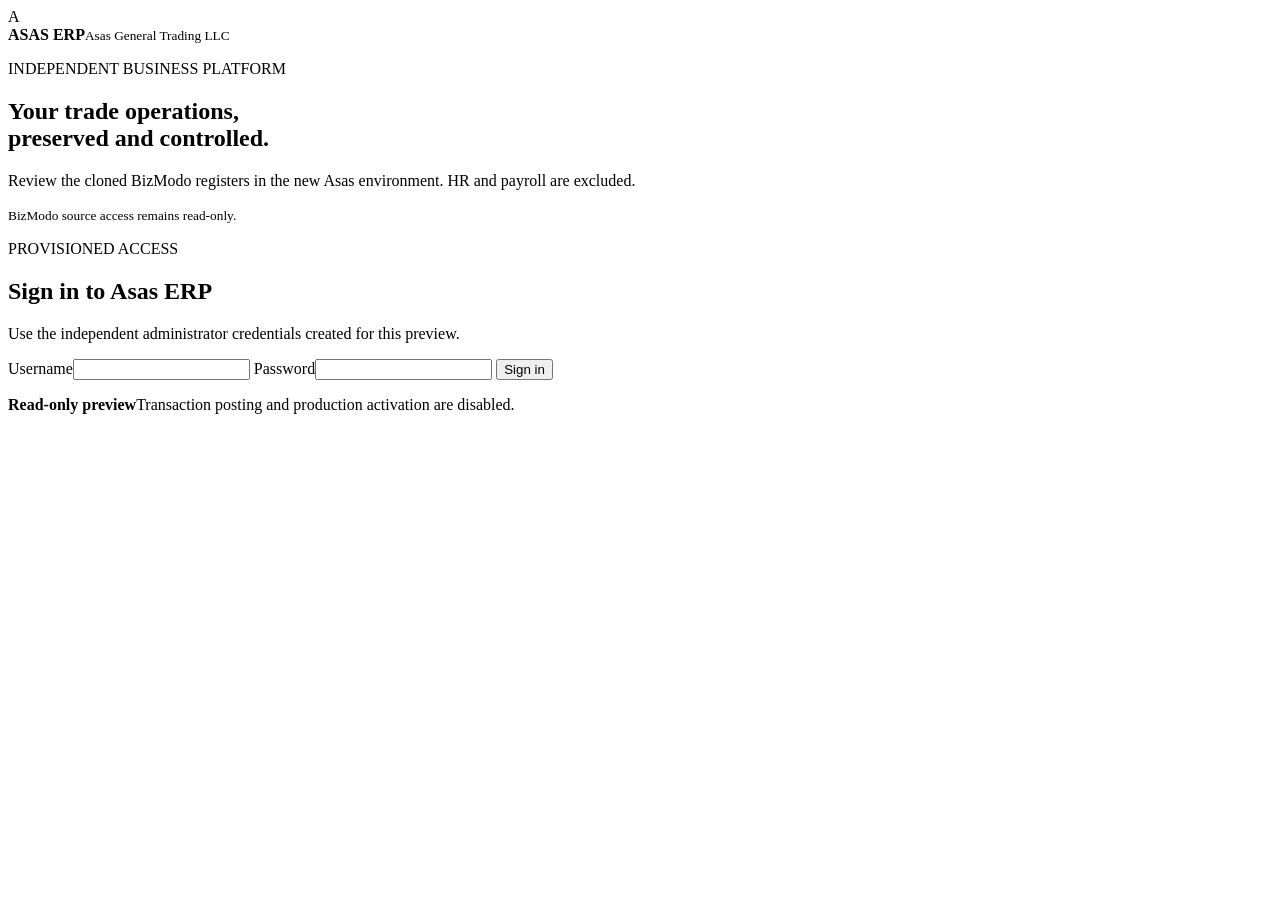
==== src/klen_clone/static/asas-login.html @ 8fce21ee "Initial enterprise ERP clone foundation" ====
<!doctype html>
<html lang="en">
<head>
  <meta charset="utf-8">
  <meta name="viewport" content="width=device-width,initial-scale=1">
  <title>Sign in | Asas ERP</title>
  <link rel="stylesheet" href="/static/asas-login.css">
</head>
<body>
  <main class="login-shell">
    <section class="identity">
      <div class="brand"><span>A</span><div><b>ASAS ERP</b><small>Asas General Trading LLC</small></div></div>
      <div><p>INDEPENDENT BUSINESS PLATFORM</p><h1>Your trade operations,<br>preserved and controlled.</h1><p class="copy">Review the cloned BizModo registers in the new Asas environment. HR and payroll are excluded.</p></div>
      <small>BizModo source access remains read-only.</small>
    </section>
    <section class="form-side">
      <form id="login-form" autocomplete="on">
        <p class="eyebrow">PROVISIONED ACCESS</p>
        <h2>Sign in to Asas ERP</h2>
        <p class="intro">Use the independent administrator credentials created for this preview.</p>
        <label>Username<input id="username" name="username" autocomplete="username" required></label>
        <label>Password<input id="password" name="password" type="password" autocomplete="current-password" required></label>
        <button type="submit">Sign in</button>
        <p id="error" class="error" role="alert"></p>
        <div class="safety"><b>Read-only preview</b><span>Transaction posting and production activation are disabled.</span></div>
      </form>
    </section>
  </main>
  <script src="/static/asas-login.js" defer></script>
</body>
</html>
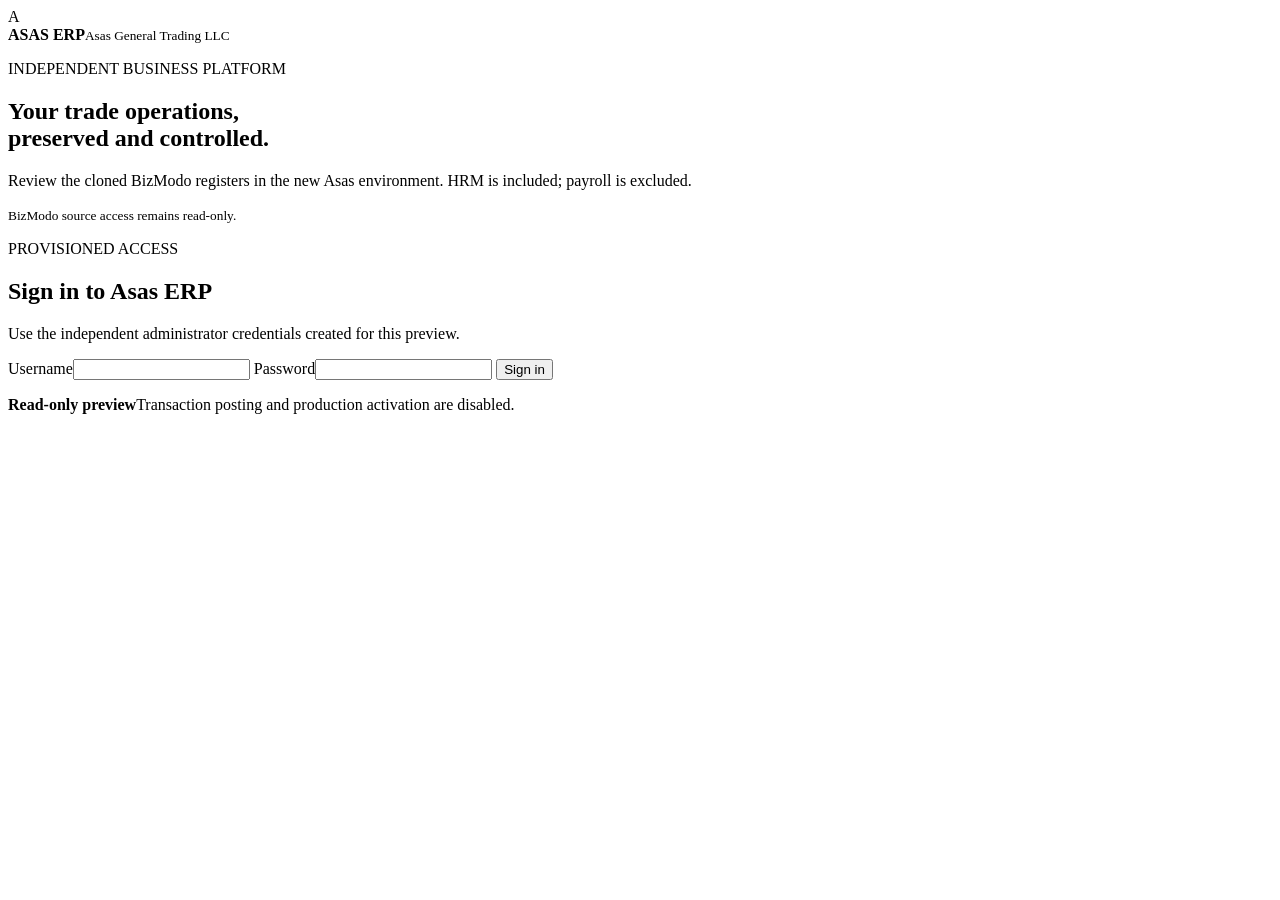
==== commit 520b65b3: "Complete controlled ERP staging workflows" ====
--- a/src/klen_clone/static/asas-login.html
+++ b/src/klen_clone/static/asas-login.html
@@ -10,7 +10,7 @@
   <main class="login-shell">
     <section class="identity">
       <div class="brand"><span>A</span><div><b>ASAS ERP</b><small>Asas General Trading LLC</small></div></div>
-      <div><p>INDEPENDENT BUSINESS PLATFORM</p><h1>Your trade operations,<br>preserved and controlled.</h1><p class="copy">Review the cloned BizModo registers in the new Asas environment. HR and payroll are excluded.</p></div>
+      <div><p>INDEPENDENT BUSINESS PLATFORM</p><h1>Your trade operations,<br>preserved and controlled.</h1><p class="copy">Review the cloned BizModo registers in the new Asas environment. HRM is included; payroll is excluded.</p></div>
       <small>BizModo source access remains read-only.</small>
     </section>
     <section class="form-side">
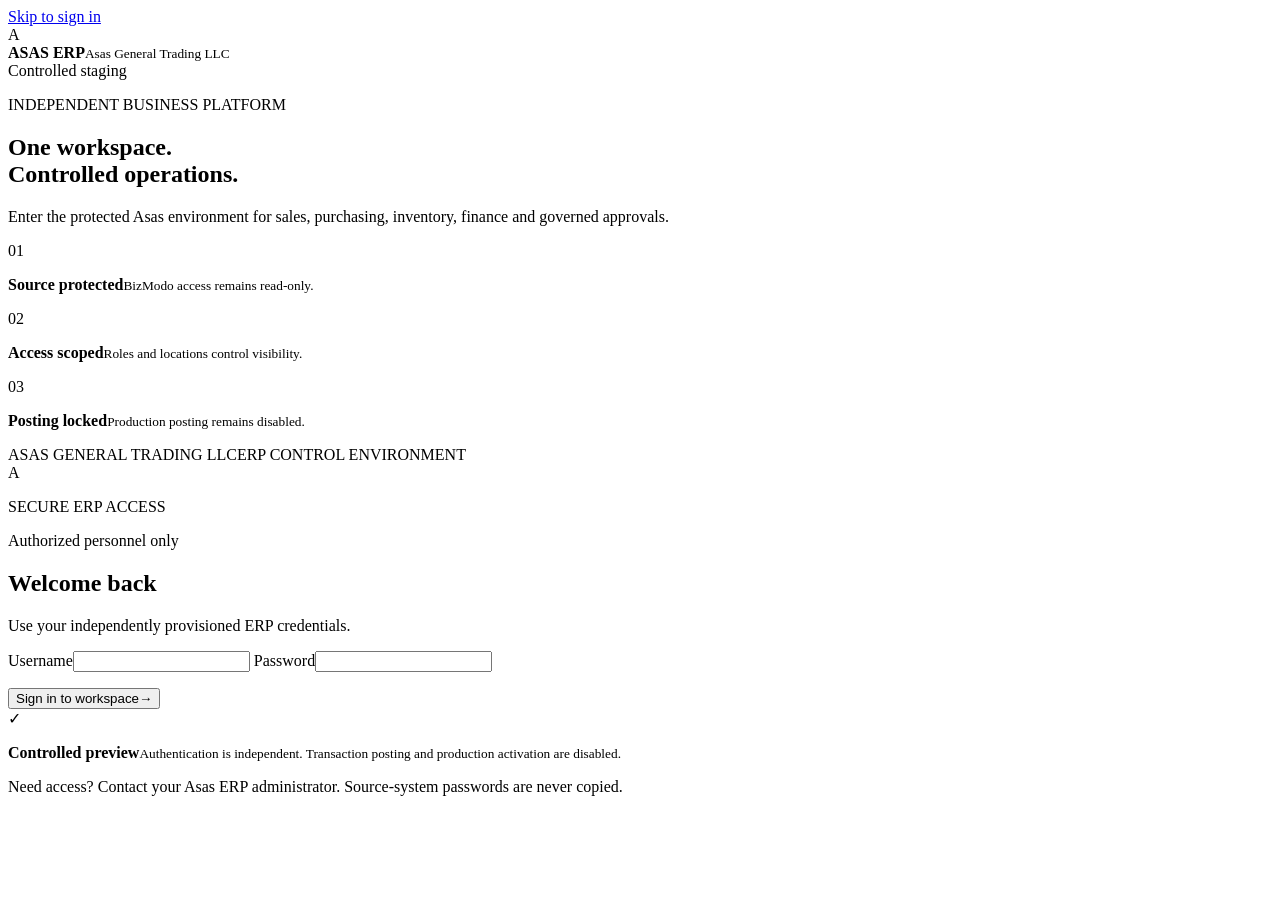
==== commit 436ed011: "Modernize ERP workspaces and warehouse controls" ====
--- a/src/klen_clone/static/asas-login.html
+++ b/src/klen_clone/static/asas-login.html
@@ -3,29 +3,52 @@
 <head>
   <meta charset="utf-8">
   <meta name="viewport" content="width=device-width,initial-scale=1">
+  <meta name="theme-color" content="#15243b">
   <title>Sign in | Asas ERP</title>
-  <link rel="stylesheet" href="/static/asas-login.css">
+  <link rel="stylesheet" href="/static/asas-login.css?v=20260922-modern-1">
 </head>
 <body>
+  <a class="skip-link" href="#login-form">Skip to sign in</a>
   <main class="login-shell">
-    <section class="identity">
-      <div class="brand"><span>A</span><div><b>ASAS ERP</b><small>Asas General Trading LLC</small></div></div>
-      <div><p>INDEPENDENT BUSINESS PLATFORM</p><h1>Your trade operations,<br>preserved and controlled.</h1><p class="copy">Review the cloned BizModo registers in the new Asas environment. HRM is included; payroll is excluded.</p></div>
-      <small>BizModo source access remains read-only.</small>
+    <section class="identity" aria-labelledby="login-welcome">
+      <div class="identity-top">
+        <div class="brand"><span aria-hidden="true">A</span><div><b>ASAS ERP</b><small>Asas General Trading LLC</small></div></div>
+        <span class="environment"><i aria-hidden="true"></i>Controlled staging</span>
+      </div>
+      <div class="identity-content">
+        <p class="eyebrow light">INDEPENDENT BUSINESS PLATFORM</p>
+        <h1 id="login-welcome">One workspace.<br>Controlled operations.</h1>
+        <p class="identity-copy">Enter the protected Asas environment for sales, purchasing, inventory, finance and governed approvals.</p>
+        <div class="assurance-grid" aria-label="Environment controls">
+          <div><span>01</span><p><b>Source protected</b><small>BizModo access remains read-only.</small></p></div>
+          <div><span>02</span><p><b>Access scoped</b><small>Roles and locations control visibility.</small></p></div>
+          <div><span>03</span><p><b>Posting locked</b><small>Production posting remains disabled.</small></p></div>
+        </div>
+      </div>
+      <div class="identity-foot"><span>ASAS GENERAL TRADING LLC</span><span>ERP CONTROL ENVIRONMENT</span></div>
     </section>
-    <section class="form-side">
-      <form id="login-form" autocomplete="on">
-        <p class="eyebrow">PROVISIONED ACCESS</p>
-        <h2>Sign in to Asas ERP</h2>
-        <p class="intro">Use the independent administrator credentials created for this preview.</p>
-        <label>Username<input id="username" name="username" autocomplete="username" required></label>
-        <label>Password<input id="password" name="password" type="password" autocomplete="current-password" required></label>
-        <button type="submit">Sign in</button>
-        <p id="error" class="error" role="alert"></p>
-        <div class="safety"><b>Read-only preview</b><span>Transaction posting and production activation are disabled.</span></div>
-      </form>
+
+    <section class="form-side" aria-label="Sign in">
+      <div class="auth-wrap">
+        <header class="auth-heading">
+          <span class="auth-icon" aria-hidden="true">A</span>
+          <div><p class="eyebrow">SECURE ERP ACCESS</p><span>Authorized personnel only</span></div>
+        </header>
+        <form id="login-form" autocomplete="on">
+          <div class="form-title">
+            <h2>Welcome back</h2>
+            <p>Use your independently provisioned ERP credentials.</p>
+          </div>
+          <label for="username"><span>Username</span><input id="username" name="username" autocomplete="username" autocapitalize="none" spellcheck="false" required></label>
+          <label for="password"><span>Password</span><input id="password" name="password" type="password" autocomplete="current-password" required></label>
+          <p id="error" class="error" role="alert" aria-live="assertive"></p>
+          <button type="submit"><span>Sign in to workspace</span><span aria-hidden="true">→</span></button>
+          <div class="safety"><span class="safety-mark" aria-hidden="true">✓</span><p><b>Controlled preview</b><small>Authentication is independent. Transaction posting and production activation are disabled.</small></p></div>
+        </form>
+        <footer>Need access? Contact your Asas ERP administrator. Source-system passwords are never copied.</footer>
+      </div>
     </section>
   </main>
-  <script src="/static/asas-login.js" defer></script>
+  <script src="/static/asas-login.js?v=20260922-modern-1" defer></script>
 </body>
 </html>
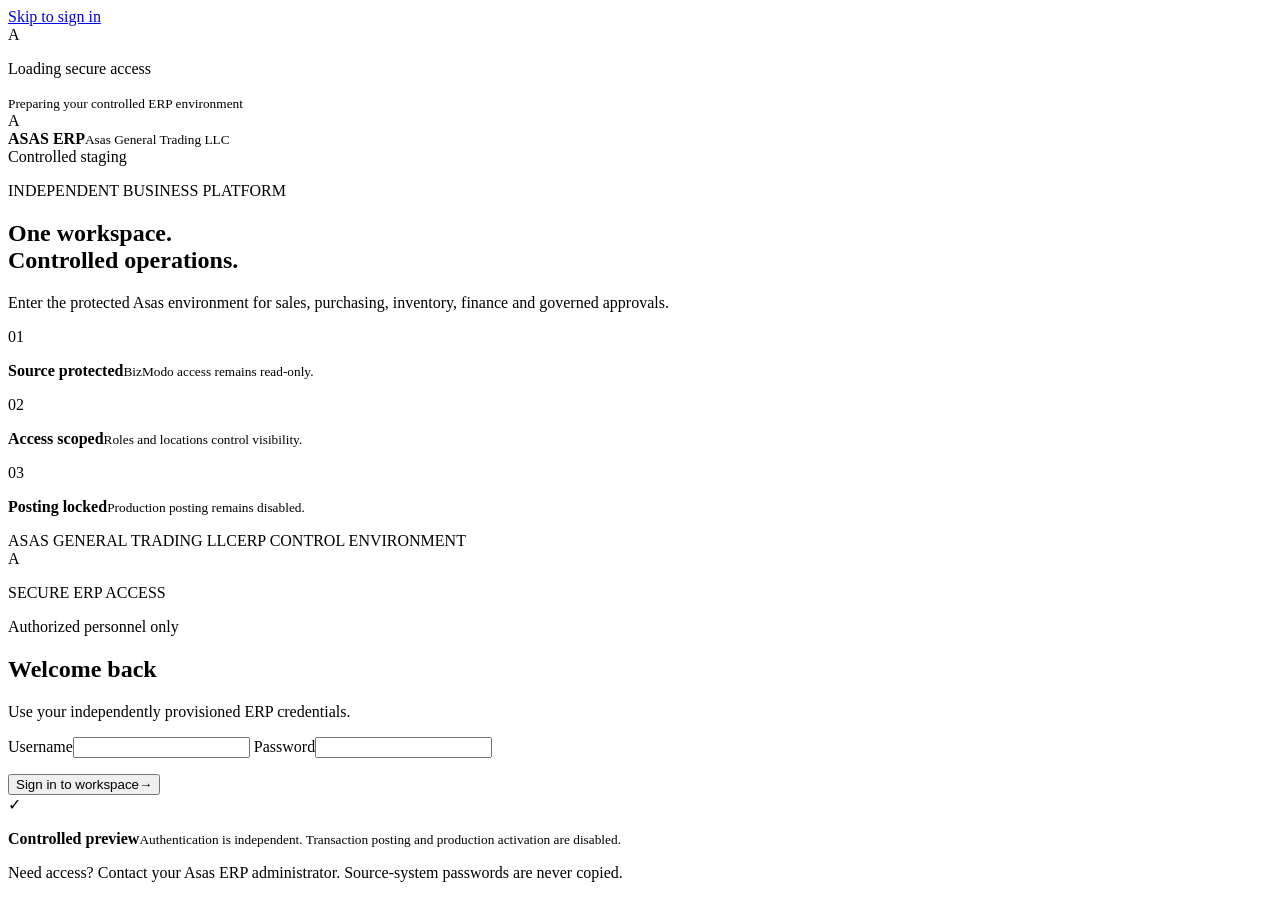
==== commit fe9d0022: "Complete enterprise UI and commercial pricing controls" ====
--- a/src/klen_clone/static/asas-login.html
+++ b/src/klen_clone/static/asas-login.html
@@ -5,10 +5,16 @@
   <meta name="viewport" content="width=device-width,initial-scale=1">
   <meta name="theme-color" content="#15243b">
   <title>Sign in | Asas ERP</title>
-  <link rel="stylesheet" href="/static/asas-login.css?v=20260922-modern-1">
+  <link rel="stylesheet" href="/static/asas-login.css?v=20260922-login-motion-1">
 </head>
 <body>
   <a class="skip-link" href="#login-form">Skip to sign in</a>
+  <div id="login-transition" class="login-transition" role="status" aria-live="polite" aria-atomic="true">
+    <div class="transition-mark" aria-hidden="true"><span>A</span><i></i><i></i></div>
+    <p id="transition-title">Loading secure access</p>
+    <small id="transition-detail">Preparing your controlled ERP environment</small>
+    <span class="transition-progress" aria-hidden="true"><i></i></span>
+  </div>
   <main class="login-shell">
     <section class="identity" aria-labelledby="login-welcome">
       <div class="identity-top">
@@ -42,13 +48,13 @@
           <label for="username"><span>Username</span><input id="username" name="username" autocomplete="username" autocapitalize="none" spellcheck="false" required></label>
           <label for="password"><span>Password</span><input id="password" name="password" type="password" autocomplete="current-password" required></label>
           <p id="error" class="error" role="alert" aria-live="assertive"></p>
-          <button type="submit"><span>Sign in to workspace</span><span aria-hidden="true">→</span></button>
+          <button type="submit"><span id="sign-in-label">Sign in to workspace</span><span class="button-indicator" aria-hidden="true">→</span></button>
           <div class="safety"><span class="safety-mark" aria-hidden="true">✓</span><p><b>Controlled preview</b><small>Authentication is independent. Transaction posting and production activation are disabled.</small></p></div>
         </form>
         <footer>Need access? Contact your Asas ERP administrator. Source-system passwords are never copied.</footer>
       </div>
     </section>
   </main>
-  <script src="/static/asas-login.js?v=20260922-modern-1" defer></script>
+  <script src="/static/asas-login.js?v=20260922-login-motion-2" defer></script>
 </body>
 </html>
